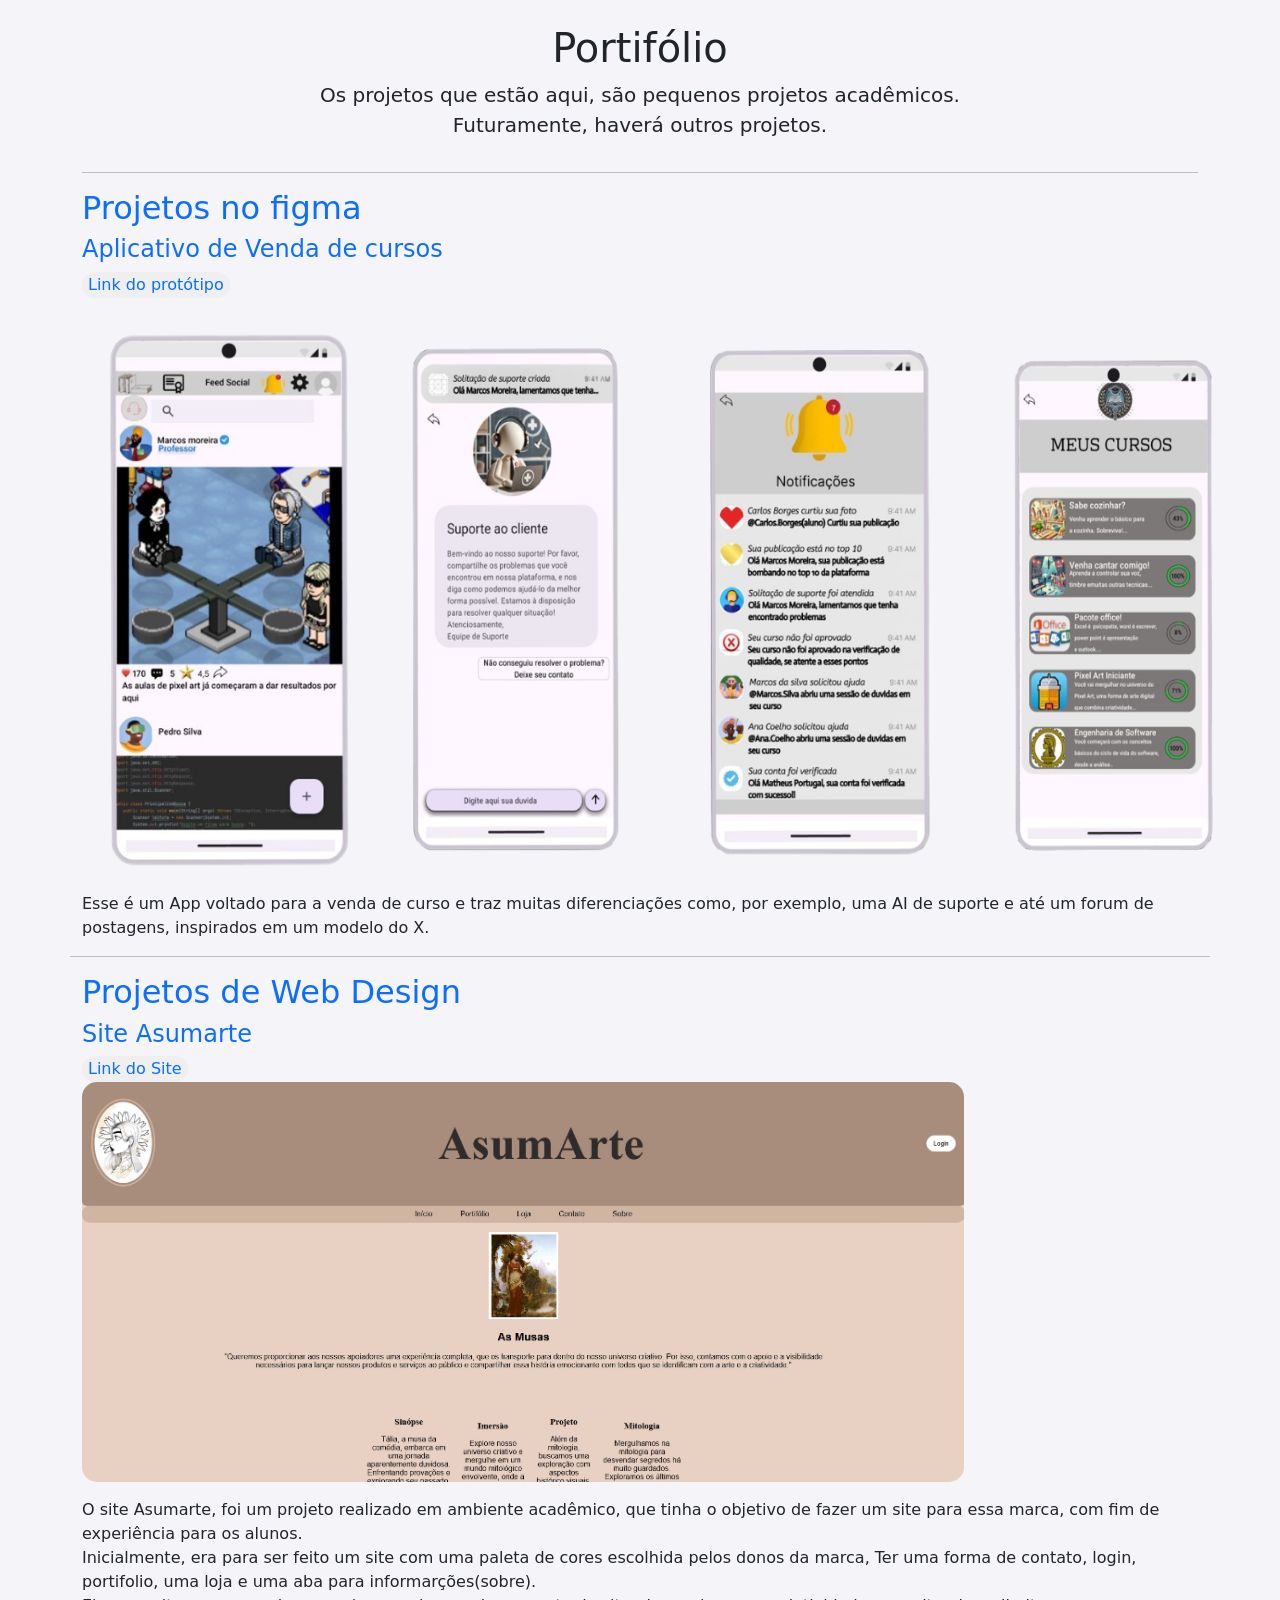
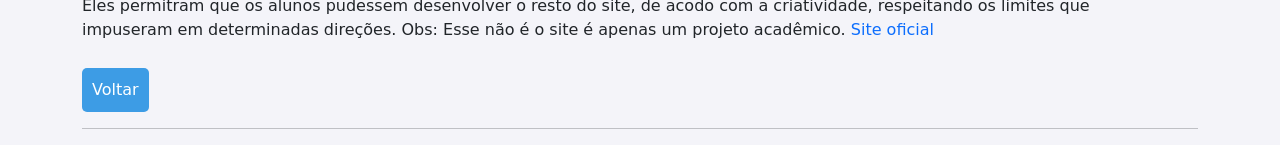
==== portifolio.html @ 4cde361c "Add files via upload" ====
<!DOCTYPE html>
<html>


<head>
    <meta charset="UTF-8">
    <meta name="viewport" content="width=device-width, initial-scale=1.0">
    <title>Portifólio</title>
    <link href="https://cdn.jsdelivr.net/npm/bootstrap@5.3.2/dist/css/bootstrap.min.css" rel="stylesheet">
    <link href="estilo.css" rel="stylesheet">
    <link rel="shortcut icon" href="imgs/icons8-portfolium-50.png" type="image/x-icon" /> 
</head>


<body>
    
    <!-- Container Principal -->
        <div class="container mt-4">

            <!-- Seção de Cabeçalho -->
            <div class="row" class="test">



                <div align="center" class="col-md-12">

                    <h1>Portifólio</h1>
                    <p class="lead">Os projetos que estão aqui, são pequenos projetos acadêmicos.
                        <br> Futuramente, haverá outros projetos.
                    </p>

                </div>

            </div>
        



            <hr>



                    <!-- Seção de Habilidades -->
        <div class="row">
            <div class="col">
                <h2 class="text-primary">Projetos no figma</h2>

                <h4 class="text-primary">Aplicativo de Venda de cursos</h4>


                <button type="button" class="linkButao"><a href="https://www.figma.com/design/3OYP0oXKyztqIXHuOFuFhi/Untitled?node-id=0-
                    1&m=dev&t=yo8nWvdpFNfeFEv6-1" target="_blank" class="link">Link do protótipo </a>
                </button>


                <table class = "fotosPortifolio" align="center">
                    <tr>
                        <td>
                            <fieldset>
                                <img src="imgs/pgPrincipal.png" alt="Pagina Principal do App">
                            </fieldset>
                        </td>


                        <td>
                            <fieldset>
                                <img src="imgs/pgSuporte.png" alt="Janela de Suporte">                                  
                            </fieldset>
                        </td>

                        
                        <td>
                            <fieldset>
                                <img src="imgs/pgNotificacoes.png" alt="Janela de Notificacoes">
                            </fieldset>
                        </td>

                        
                        <td>
                            <fieldset>
                                <img src="imgs/pgMeus.png" alt="Pagina de Meus cursos">
                            </fieldset>
                        </td>

                    </tr>
                </table>

                <p>Esse é um App voltado para a venda de curso e traz muitas diferenciações como, por exemplo, 
                    uma AI de suporte e até um forum de postagens, inspirados em um modelo do X. </p>

            </div>


            <hr>

            
            <div class="row">
                <div class="col">

                    <h2 class="text-primary">Projetos de Web Design</h2>

                    <h4 class="text-primary">Site Asumarte</h4>

                    <button type="button" class="linkButao"><a href="asum/index.html" target="_blank" class="link">Link do Site </a>
                    </button>

                    <div class="mb-3">
                        <img src="imgs/asumarte.jpg" alt="Site Asumarte" class="Asum">
                    </div>
                    <div>
                        <p>
                            O site Asumarte, foi um projeto realizado em ambiente acadêmico, que 
                            tinha o objetivo de fazer um site para essa marca, com fim de experiência para os alunos.<br>
                            Inicialmente, era para ser feito um site com uma paleta de cores escolhida pelos donos da marca,
                            Ter uma forma de contato, login, portifolio, uma loja e uma aba para informarções(sobre).<br>
                            Eles permitram que os alunos pudessem desenvolver o resto do site, de acodo com a criatividade, 
                            respeitando os limites que impuseram em determinadas direções.
                            Obs: Esse não é o site é apenas um projeto acadêmico. <a href="https://asum.com.br/" target="_blank">Site oficial</a>
                        </p>
                    </div>
                </div>
            </div>

            <a href="index.html"><button type="submit" class="portifolio">Voltar</button></a>
        </div>

        <hr>

        </div>

    <script src="https://cdn.jsdelivr.net/npm/bootstrap@5.3.2/dist/js/bootstrap.bundle.min.js"></script>
</body>
</html>
---- estilo.css ----
body{
    background-color: #F4F4F9;
}

.logoInsta{
    max-width: 30px;
    max-height: 30px;
}

.fotos img {
    width: 140px;
    height: 140px;
    margin: 16px;
    align-items: center;
    border-radius: 9px;
}

.fotos p{
    text-align: center;
}
.fotos fieldset{
    display: flex;
    align-items: center;
    margin: 5px;
}

.ftPerfil{
    border-radius: 50%;
    max-width: 220px;
    max-height: 220px;
}

.portifolio{
    max-width: 220;
    max-height: 220;
    background-color: #3D9CE5;
    color: white;
    padding: 10px;
    border: none;
    border-radius: 5px;
    margin-top: 10px;
}

/*---------------------------------------------------------------Fomulario---------------------------------------------------------------------------------*/

.form-container {
    background-color: transparent;
    padding: 20px;
    border-radius: 10px;
    box-shadow: 0 0 10px rgba(0, 0, 0, 0.2);
    width: 400px;
}

label {
    margin-top: 10px;
    display: block;
}

input[type="email"],
textarea,
select {
    padding: 10px;
    margin: 5px;
    border: 1px solid #ccc;
    border-radius: 5px;
}

input[type="email"],
textarea{
    width: 270px;
}

select{
    width: 270px;
}

.enviar {
    background-color: #3D9CE5;
    color: white;
    padding: 10px;
    border: none;
    border-radius: 5px;
    cursor: pointer;
    width: 100%;
    margin-top: 10px;
}

.enviar:hover, .portifolio:hover {
    background-color: #3077ae; 
}

/*Portifólio*/

a{
    text-decoration: none;  
}

.linkButao{
    border: none;
    border-radius: 15px;

}

.linkButao:hover{
    background-color: #3D9CE5;
}

.fotosPortifolio img {
    width: 250px;
    height: 550px;
    margin: 16px;
    align-items: center;
    border-radius: 9px;
}

.fotosPortifolio p{
    text-align: center;
}
.fotosPortifolio fieldset{
    display: flex;
    align-items: center;
    margin: 5px;
}

.Asum{
    max-width: 4000px;
    height: 400px;
    border-radius: 15px;
}
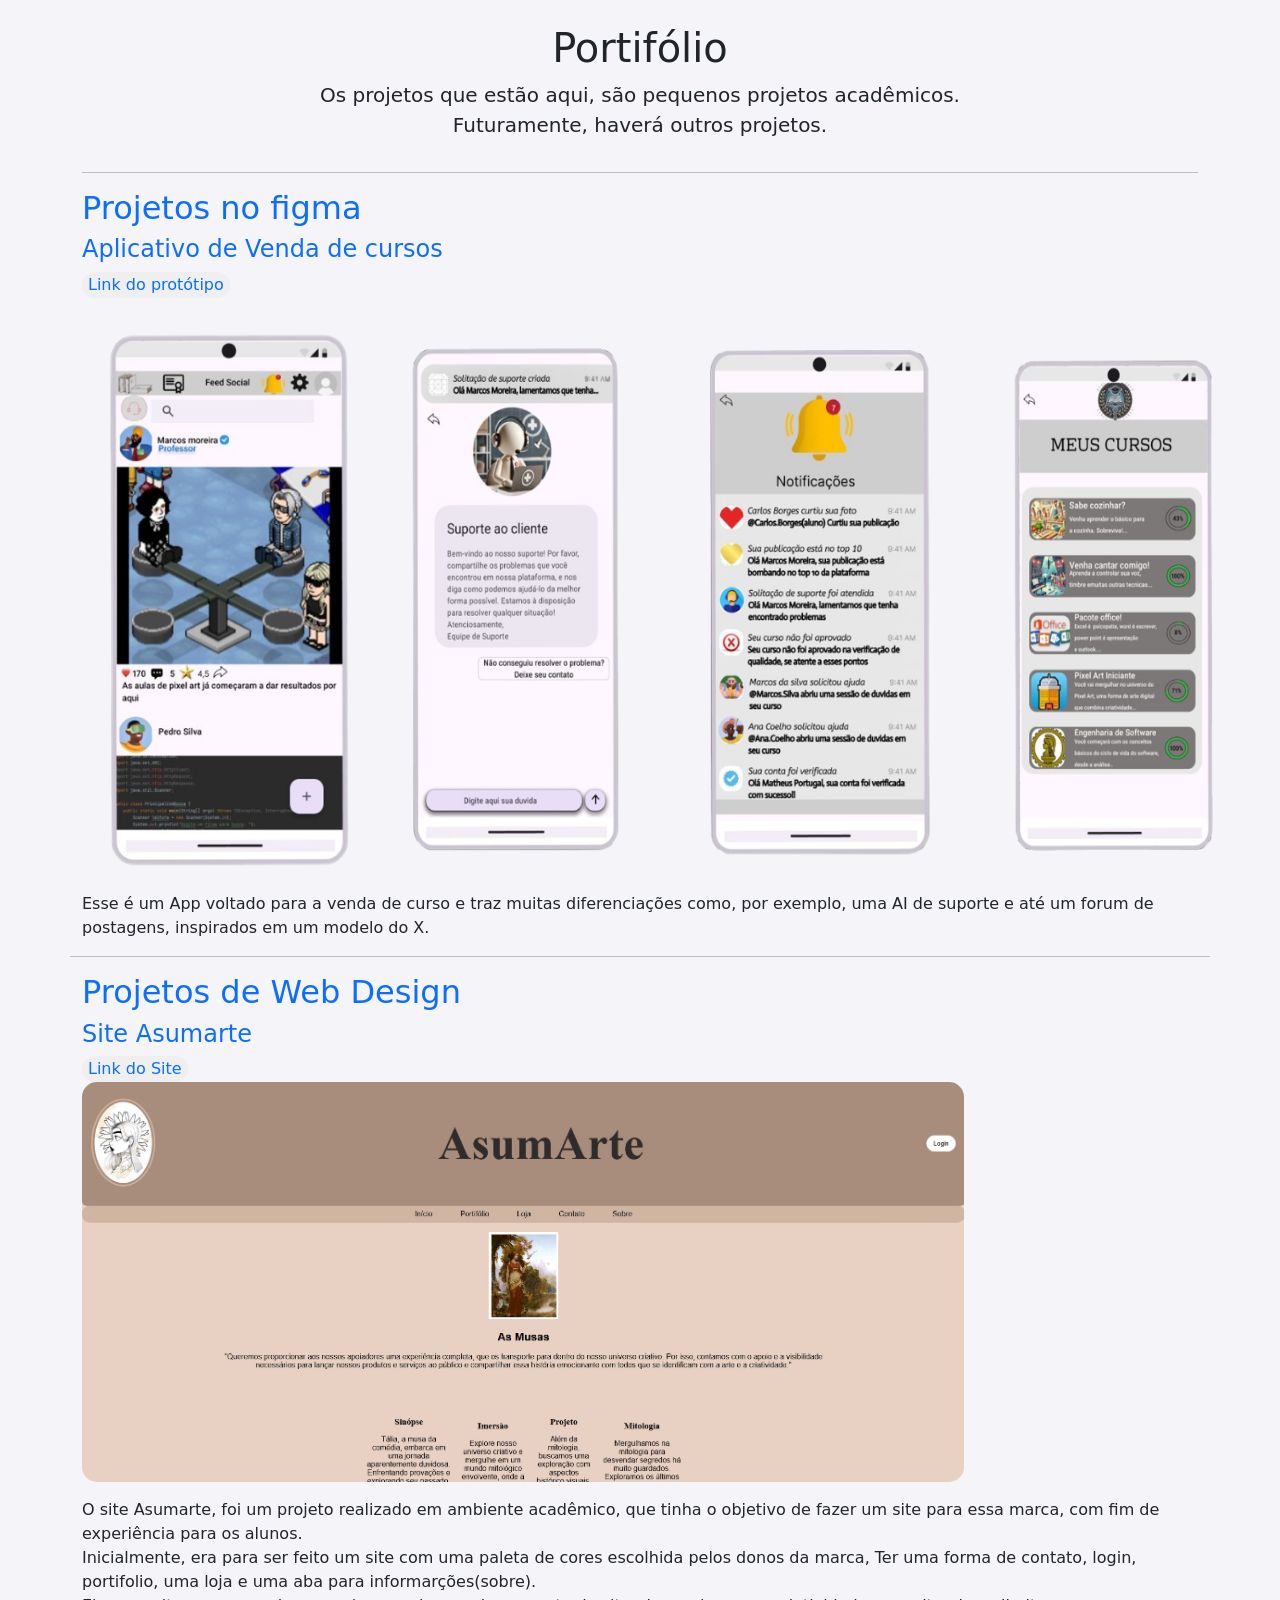
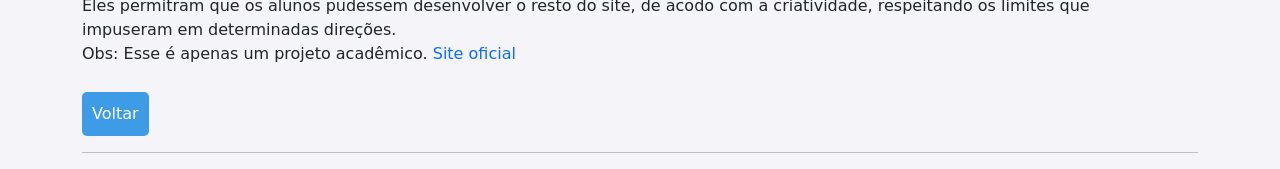
==== commit 14ba5026: "Update portifolio.html" ====
--- a/portifolio.html
+++ b/portifolio.html
@@ -114,8 +114,8 @@
                             Inicialmente, era para ser feito um site com uma paleta de cores escolhida pelos donos da marca,
                             Ter uma forma de contato, login, portifolio, uma loja e uma aba para informarções(sobre).<br>
                             Eles permitram que os alunos pudessem desenvolver o resto do site, de acodo com a criatividade, 
-                            respeitando os limites que impuseram em determinadas direções.
-                            Obs: Esse não é o site é apenas um projeto acadêmico. <a href="https://asum.com.br/" target="_blank">Site oficial</a>
+                            respeitando os limites que impuseram em determinadas direções.<br>
+                            Obs: Esse é apenas um projeto acadêmico. <a href="https://asum.com.br/" target="_blank">Site oficial</a>
                         </p>
                     </div>
                 </div>
